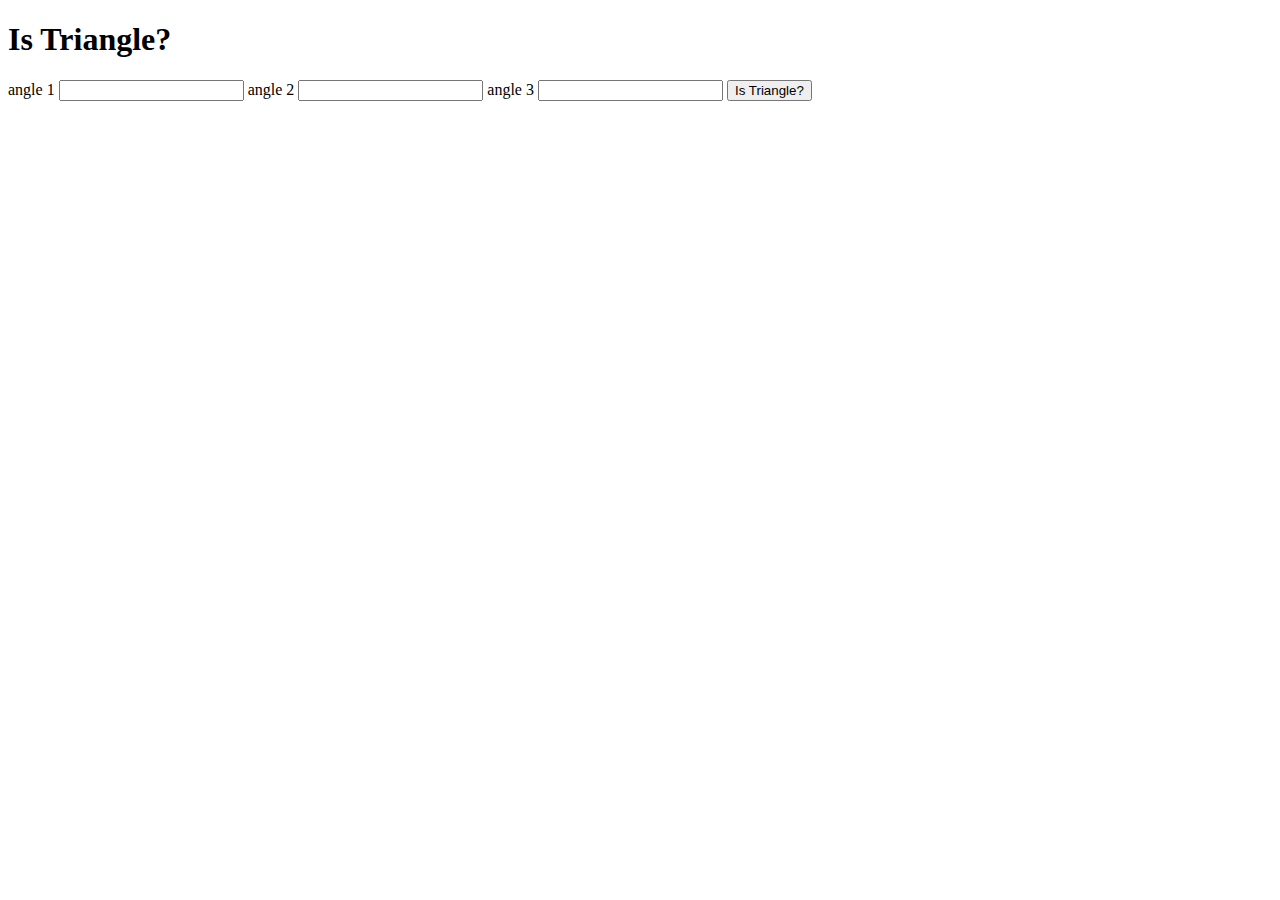
==== index.html @ 57fd67e8 "isTriangle html rendered" ====
<!DOCTYPE html>
<html lang="en">
  <head>
    <meta charset="UTF-8" />
    <meta http-equiv="X-UA-Compatible" content="IE=edge" />
    <meta name="viewport" content="width=device-width, initial-scale=1.0" />
    <title>learn triangles</title>
  </head>
  <body>
    <h1>Is Triangle?</h1>
    <label for="angle-one">angle 1</label>
    <input type="number" class="angle-input" />
    <label for="angle-two">angle 2</label>
    <input type="number" class="angle-input" />
    <label for="angle-three">angle 3</label>
    <input type="number" class="angle-input" />
    <button id="is-triangle-btn">Is Triangle?</button>
    <div id="output"></div>
    <script src="istriangle.js"></script>
  </body>
</html>
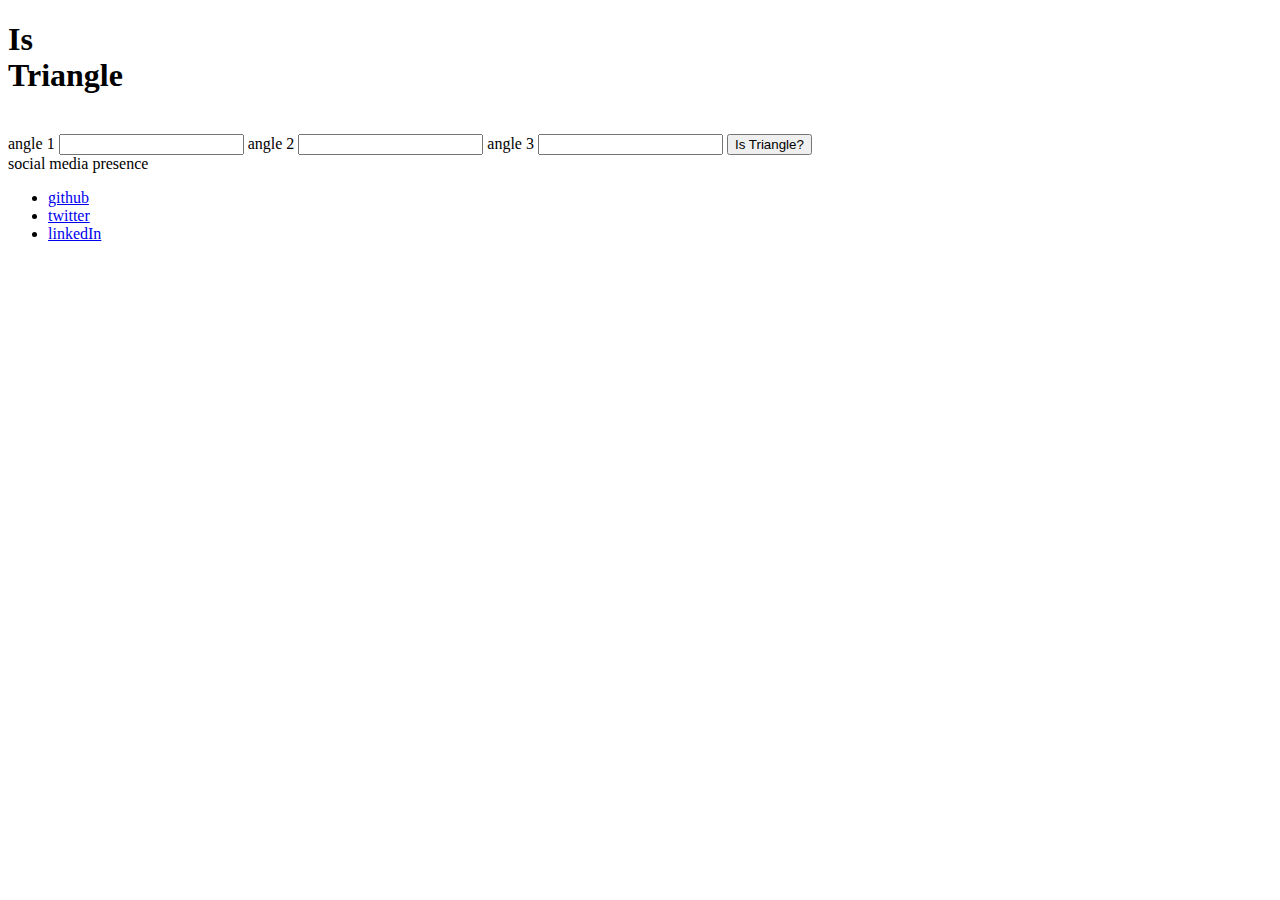
==== commit bea0a3e3: "feat: footer added" ====
--- a/index.html
+++ b/index.html
@@ -1,13 +1,28 @@
 <!DOCTYPE html>
 <html lang="en">
-  <head>
-    <meta charset="UTF-8" />
-    <meta http-equiv="X-UA-Compatible" content="IE=edge" />
-    <meta name="viewport" content="width=device-width, initial-scale=1.0" />
-    <title>learn triangles</title>
-  </head>
-  <body>
-    <h1>Is Triangle?</h1>
+
+<head>
+  <meta charset="UTF-8" />
+  <meta http-equiv="X-UA-Compatible" content="IE=edge" />
+  <meta name="viewport" content="width=device-width, initial-scale=1.0" />
+  <link rel="preconnect" href="https://fonts.googleapis.com">
+  <link rel="preconnect" href="https://fonts.gstatic.com" crossorigin>
+  <link href="https://fonts.googleapis.com/css2?family=Montserrat:wght@500&display=swap" rel="stylesheet">
+  <link rel="stylesheet" href="style.css">
+  <title>learn triangles</title>
+</head>
+
+<body>
+  <main class="is-triangle-main">
+    <div class="header">
+      <div class="heading">
+        <h1 style="margin-bottom: 0;">Is</h1>
+        <h1 style="margin-top: -1px;"><span class=" heading-triangle">Triangle</span></h1>
+      </div>
+      <img class="svg" src="images/triangle.svg" alt="">
+    </div>
+    </div>
+
     <label for="angle-one">angle 1</label>
     <input type="number" class="angle-input" />
     <label for="angle-two">angle 2</label>
@@ -16,6 +31,22 @@
     <input type="number" class="angle-input" />
     <button id="is-triangle-btn">Is Triangle?</button>
     <div id="output"></div>
-    <script src="istriangle.js"></script>
-  </body>
-</html>
+  </main>
+  <footer class="footer">
+    <div class="footer-header">social media presence</div>
+    <ul class="social-links">
+      <li class="non-bullet list-item-inline">
+        <a class="link footer-link" href="https://github.com/anupam1209">github</a>
+      </li>
+      <li class="non-bullet list-item-inline">
+        <a class="link footer-link" href="https://twitter.com/AnupamPrakash">twitter</a>
+      </li>
+      <li class="non-bullet list-item-inline">
+        <a class="link footer-link" href="https://www.linkedin.com/in/anupam-prakash-54822818b/">linkedIn</a>
+      </li>
+    </ul>
+  </footer>
+  <script src="istriangle.js"></script>
+</body>
+
+</html>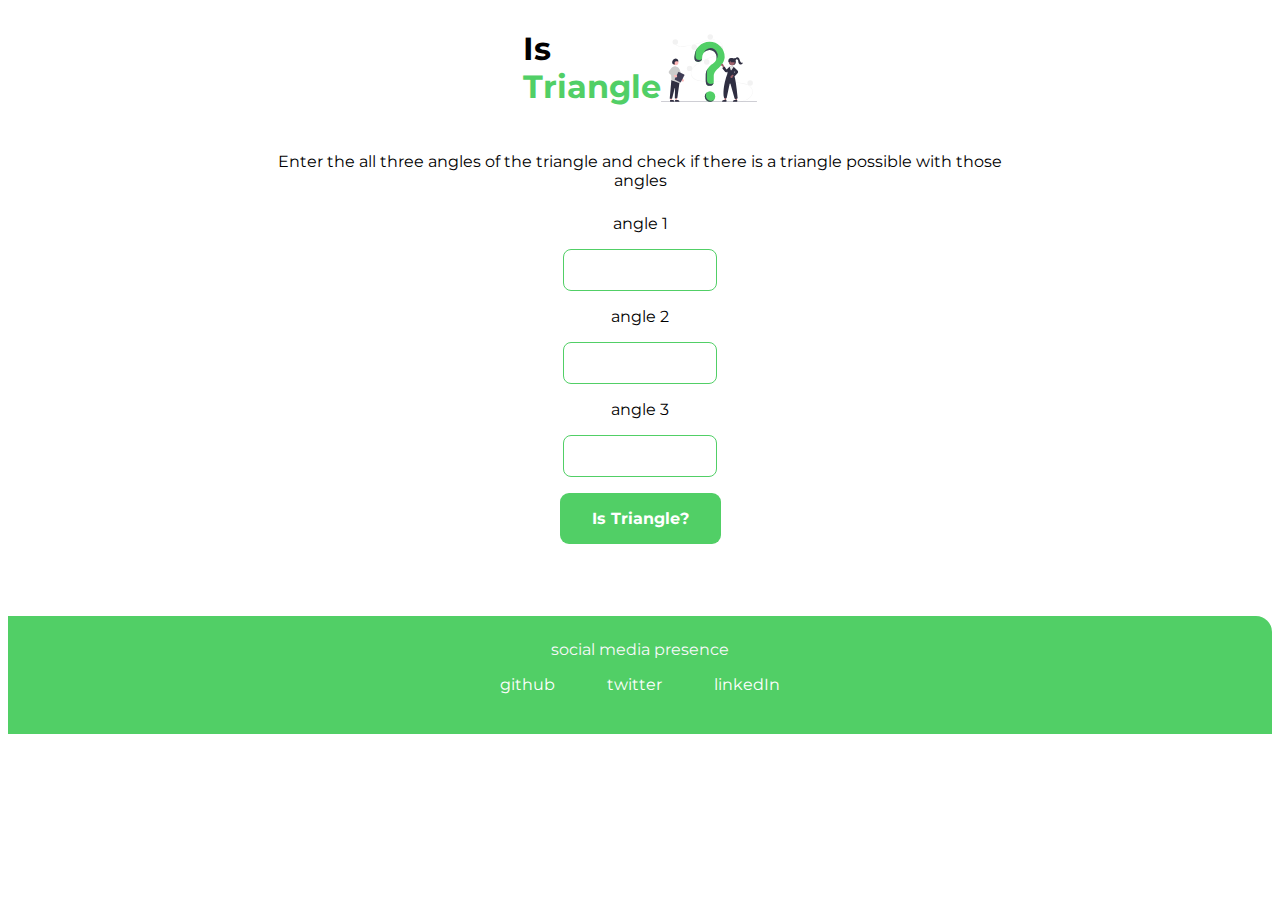
==== commit 5811f8e5: "update: added paragraph to webpage" ====
--- a/index.html
+++ b/index.html
@@ -21,7 +21,8 @@
       </div>
       <img class="svg" src="images/triangle.svg" alt="">
     </div>
-    </div>
+    <p class="para">Enter the all three angles of the triangle and check if there is a triangle possible with those
+      angles</p>
 
     <label for="angle-one">angle 1</label>
     <input type="number" class="angle-input" />
--- a/style.css
+++ b/style.css
@@ -0,0 +1,98 @@
+* {
+    font-family: 'Montserrat', sans-serif;
+}
+
+.is-triangle-main {
+    display: flex;
+    flex-direction: column;
+    max-width: 60vw;
+    align-items: center;
+    margin: auto auto;
+    gap: 0.5rem;
+}
+
+.header {
+    display: flex;
+}
+
+.heading-triangle {
+    color: #51cf66;
+    margin-top: -2px;
+}
+
+.svg {
+    width: 6rem;
+    margin-bottom: 0;
+}
+
+.para {
+    text-align: center;
+}
+
+input[type=number] {
+    width: 20%;
+    padding: 12px 20px;
+    margin: 8px 0;
+    box-sizing: border-box;
+    text-align: center;
+    border-radius: 0.5rem;
+    border: 0.5px solid #51cf66;
+}
+
+input::-webkit-outer-spin-button,
+input::-webkit-inner-spin-button {
+    -webkit-appearance: none;
+    margin: 0;
+}
+
+#is-triangle-btn {
+    background-color: #51cf66;
+    font-size: 1rem;
+    color: #fff;
+    text-decoration: none;
+    display: inline-block;
+    padding: 1rem 2rem;
+    border-radius: 9px;
+    font-weight: bold;
+    margin: 0px auto;
+    margin-bottom: 1rem;
+    border: none;
+    cursor: pointer;
+    /* transition: background-color 0.3s; */
+    transition: all 0.3s;
+}
+
+.footer {
+    background-color: #51cf66;
+    padding: 1.5rem;
+    text-align: center;
+    color: #f8f9fa;
+    border-top-right-radius: 1rem;
+    margin-top: 3rem;
+}
+
+.footer-msg {
+    color: #212529;
+}
+
+.non-bullet {
+    list-style: none;
+}
+
+.list-item-inline {
+    display: inline;
+    padding: 0rem 1.5rem;
+}
+
+.footer .link {
+    color: #fff;
+}
+
+.footer-link {
+    color: var(--primary-color);
+    text-decoration: none;
+}
+
+.footer ul {
+    padding-inline-start: 0px;
+}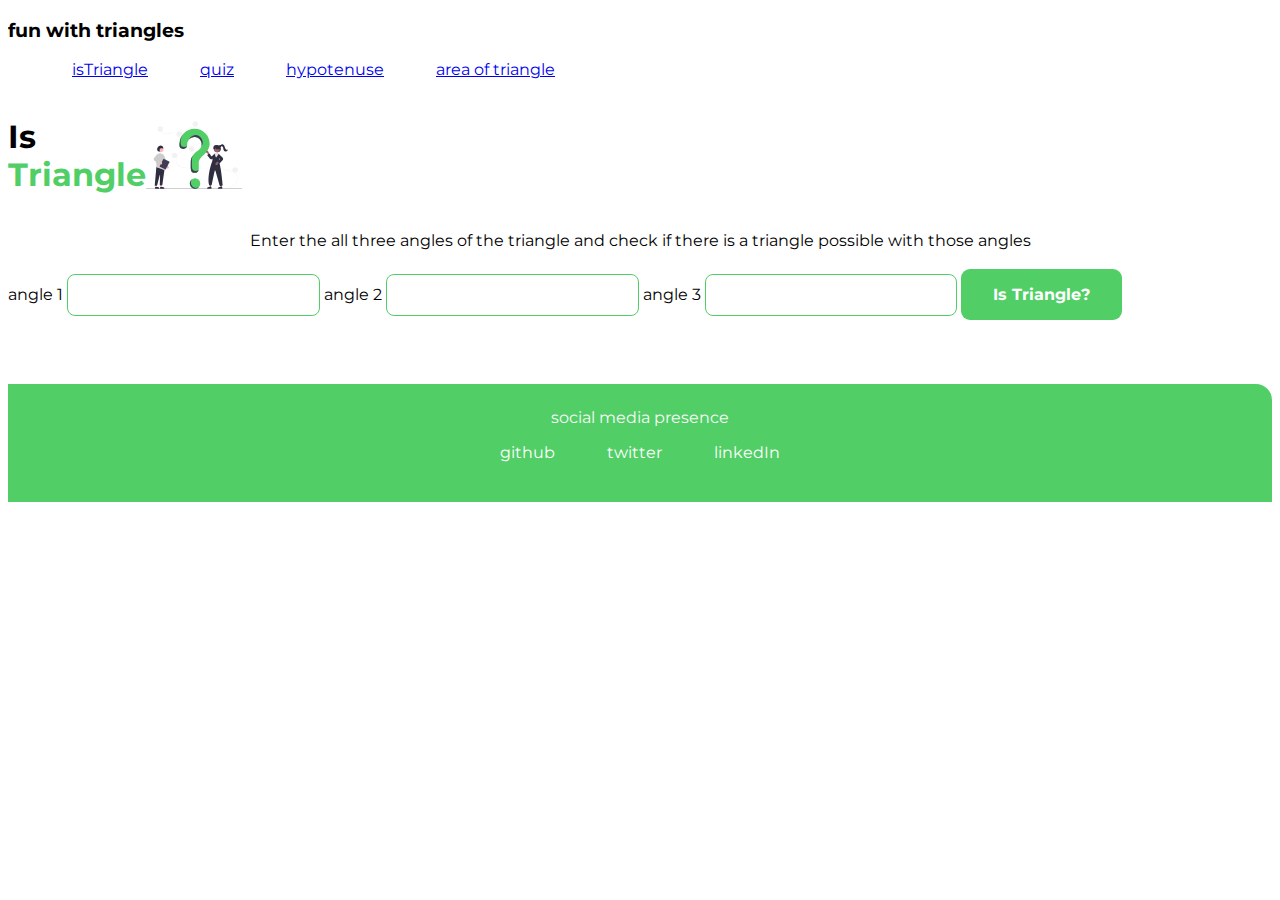
==== commit 94b7cb22: "feat: added navbar" ====
--- a/index.html
+++ b/index.html
@@ -13,7 +13,26 @@
 </head>
 
 <body>
-  <main class="is-triangle-main">
+  <nav class="navigation container">
+    <div>
+      <h3 class="nav-brand">fun with triangles</h3>
+      <ul class="non-bullet nav-pills">
+        <li class="list-item-inline">
+          <a class="link link-active" href="/">isTriangle</a>
+        </li>
+        <li class="list-item-inline">
+          <a class="link" href="quiz.html">quiz</a>
+        </li>
+        <li class="list-item-inline">
+          <a class="link" href="hypotenuse.html">hypotenuse</a>
+        </li>
+        <li class="list-item-inline">
+          <a class="link" href="hypotenuse.html">area of triangle</a>
+        </li>
+      </ul>
+    </div>
+  </nav>
+  <main class="main">
     <div class="header">
       <div class="heading">
         <h1 style="margin-bottom: 0;">Is</h1>
@@ -30,7 +49,7 @@
     <input type="number" class="angle-input" />
     <label for="angle-three">angle 3</label>
     <input type="number" class="angle-input" />
-    <button id="is-triangle-btn">Is Triangle?</button>
+    <button id="is-triangle-btn" class="check-btn">Is Triangle?</button>
     <div id="output"></div>
   </main>
   <footer class="footer">
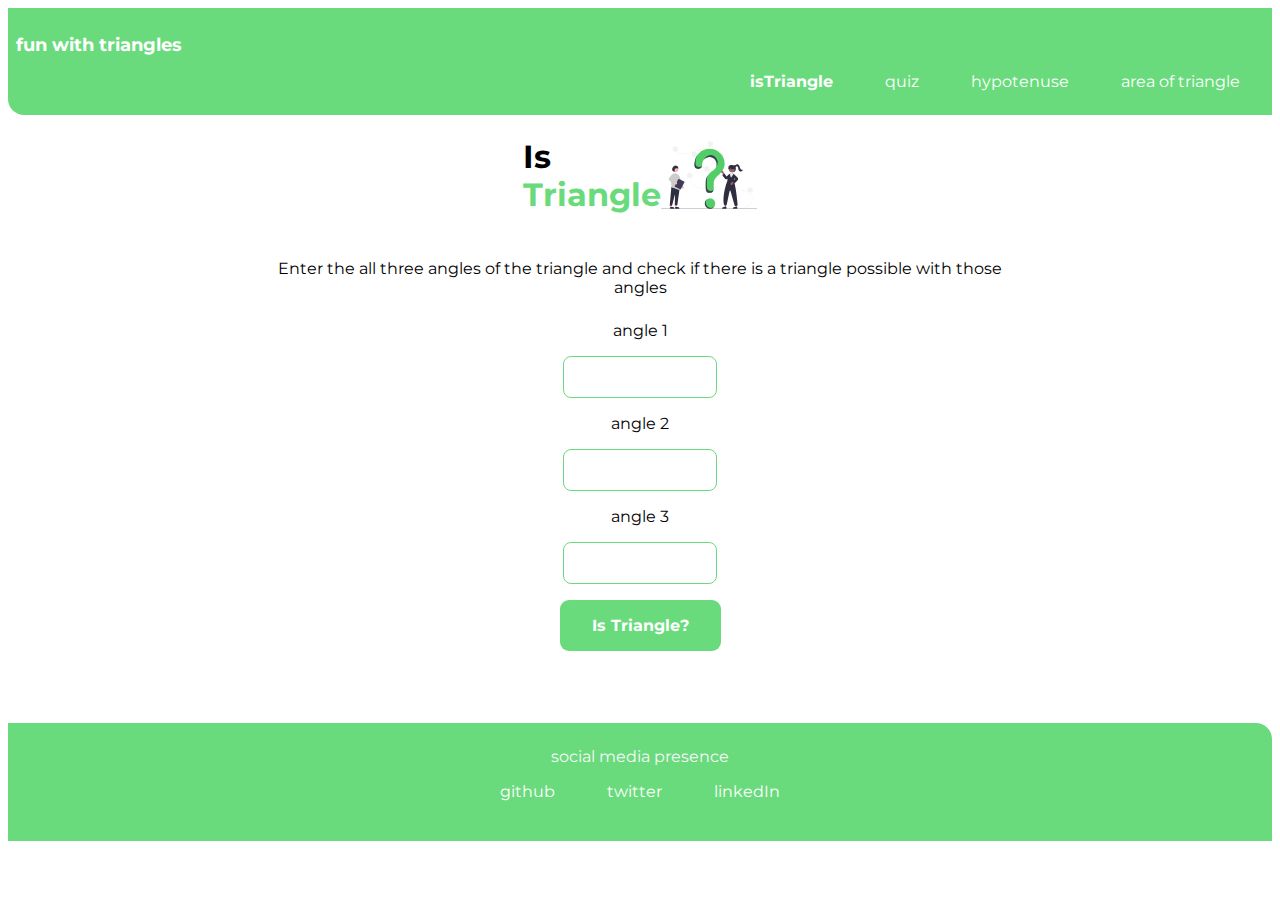
==== commit 8c24b710: "refactor: organized folder and files" ====
--- a/index.html
+++ b/index.html
@@ -8,7 +8,7 @@
   <link rel="preconnect" href="https://fonts.googleapis.com">
   <link rel="preconnect" href="https://fonts.gstatic.com" crossorigin>
   <link href="https://fonts.googleapis.com/css2?family=Montserrat:wght@500&display=swap" rel="stylesheet">
-  <link rel="stylesheet" href="style.css">
+  <link rel="stylesheet" href="/css/style.css">
   <title>learn triangles</title>
 </head>
 
@@ -21,13 +21,13 @@
           <a class="link link-active" href="/">isTriangle</a>
         </li>
         <li class="list-item-inline">
-          <a class="link" href="quiz.html">quiz</a>
+          <a class="link" href="/html/quiz.html">quiz</a>
         </li>
         <li class="list-item-inline">
-          <a class="link" href="hypotenuse.html">hypotenuse</a>
+          <a class="link" href="/html/hypotenuse.html">hypotenuse</a>
         </li>
         <li class="list-item-inline">
-          <a class="link" href="hypotenuse.html">area of triangle</a>
+          <a class="link" href="/html/area.html">area of triangle</a>
         </li>
       </ul>
     </div>
@@ -38,7 +38,7 @@
         <h1 style="margin-bottom: 0;">Is</h1>
         <h1 style="margin-top: -1px;"><span class=" heading-triangle">Triangle</span></h1>
       </div>
-      <img class="svg" src="images/triangle.svg" alt="">
+      <img class="svg" src="/images/triangle.svg" alt="">
     </div>
     <p class="para">Enter the all three angles of the triangle and check if there is a triangle possible with those
       angles</p>
@@ -66,7 +66,7 @@
       </li>
     </ul>
   </footer>
-  <script src="istriangle.js"></script>
+  <script src="/scripts/istriangle.js"></script>
 </body>
 
 </html>--- a/css/style.css
+++ b/css/style.css
@@ -0,0 +1,149 @@
+* {
+    font-family: 'Montserrat', sans-serif;
+}
+
+.navigation {
+    background-color: #69db7c;
+    color: #fff;
+    padding: 0.5rem;
+    /* border-radius: 0.5rem; */
+    border-bottom-left-radius: 1rem;
+}
+
+.navigation .nav-brand {
+    font-weight: bold;
+    font-size: 1.1rem;
+}
+
+.navigation .link {
+    color: #fff;
+    text-decoration: none;
+}
+
+.navigation .nav-pills {
+    text-align: right;
+}
+
+.navigation .link-active {
+    font-weight: bold;
+}
+
+.non-bullet {
+    list-style: none;
+}
+
+.list-item-inline {
+    display: inline;
+    padding: 0rem 1.5rem;
+}
+
+.main {
+    display: flex;
+    flex-direction: column;
+    max-width: 60vw;
+    align-items: center;
+    margin: auto auto;
+    gap: 0.5rem;
+}
+
+.header {
+    display: flex;
+}
+
+.heading-triangle {
+    color: #69db7c;
+    margin-top: -2px;
+}
+
+.svg {
+    width: 6rem;
+    margin-bottom: 0;
+}
+
+.para {
+    text-align: center;
+}
+
+input[type=number] {
+    width: 20%;
+    padding: 12px 20px;
+    margin: 8px 0;
+    box-sizing: border-box;
+    text-align: center;
+    border-radius: 0.5rem;
+    border: 0.5px solid#69db7c;
+}
+
+input::-webkit-outer-spin-button,
+input::-webkit-inner-spin-button {
+    -webkit-appearance: none;
+    margin: 0;
+}
+
+.check-btn {
+    background-color: #69db7c;
+    font-size: 1rem;
+    color: #fff;
+    text-decoration: none;
+    display: inline-block;
+    padding: 1rem 2rem;
+    border-radius: 9px;
+    font-weight: bold;
+    margin: 0px auto;
+    margin-bottom: 1rem;
+    border: none;
+    cursor: pointer;
+    /* transition: background-color 0.3s; */
+    transition: all 0.3s;
+}
+
+.footer {
+    background-color: #69db7c;
+    padding: 1.5rem;
+    text-align: center;
+    color: #f8f9fa;
+    border-top-right-radius: 1rem;
+    margin-top: 3rem;
+}
+
+.footer-msg {
+    color: #212529;
+}
+
+.non-bullet {
+    list-style: none;
+}
+
+.list-item-inline {
+    display: inline;
+    padding: 0rem 1.5rem;
+}
+
+.footer .link {
+    color: #fff;
+}
+
+.footer-link {
+    color: var(--primary-color);
+    text-decoration: none;
+}
+
+.footer ul {
+    padding-inline-start: 0px;
+}
+
+/* CSS for quiz.html */
+.quiz-form {
+    display: flex;
+    flex-direction: column;
+    gap: 2rem;
+}
+
+.quiz-subheading {
+    text-align: center;
+    font-weight: 100;
+}
+
+.rules-heading {
+    text-align: center;
+}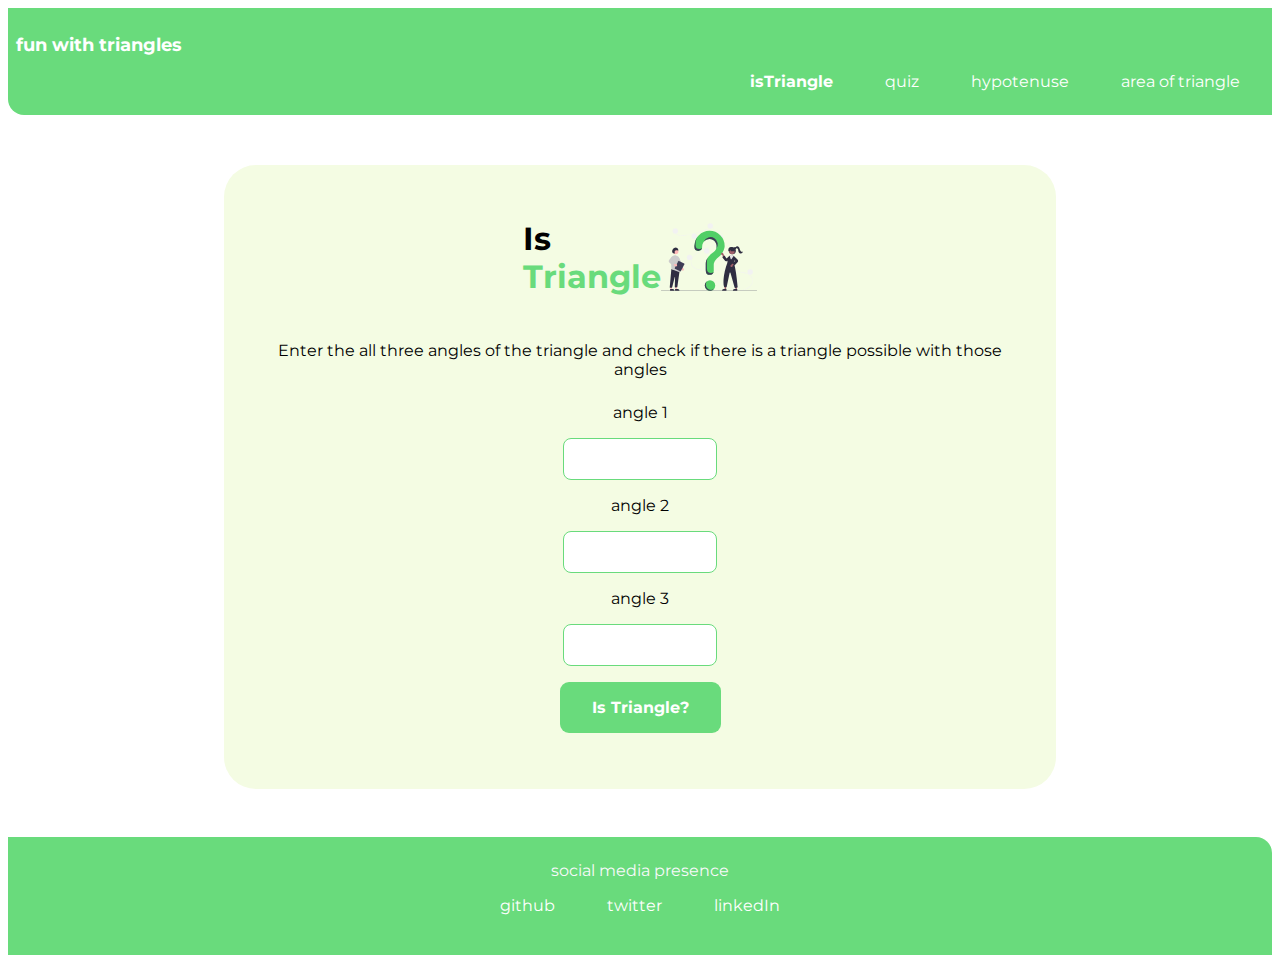
==== commit 3b404d42: "refactor: set the paths to respective files" ====
--- a/index.html
+++ b/index.html
@@ -18,7 +18,7 @@
       <h3 class="nav-brand">fun with triangles</h3>
       <ul class="non-bullet nav-pills">
         <li class="list-item-inline">
-          <a class="link link-active" href="/">isTriangle</a>
+          <a class="link link-active" href="index.html">isTriangle</a>
         </li>
         <li class="list-item-inline">
           <a class="link" href="/html/quiz.html">quiz</a>
--- a/css/style.css
+++ b/css/style.css
@@ -44,6 +44,10 @@
     align-items: center;
     margin: auto auto;
     gap: 0.5rem;
+    background-color: #f4fce3;
+    margin-top: 50px;
+    border-radius: 2rem;
+    padding: 2rem 2rem;
 }
 
 .header {
